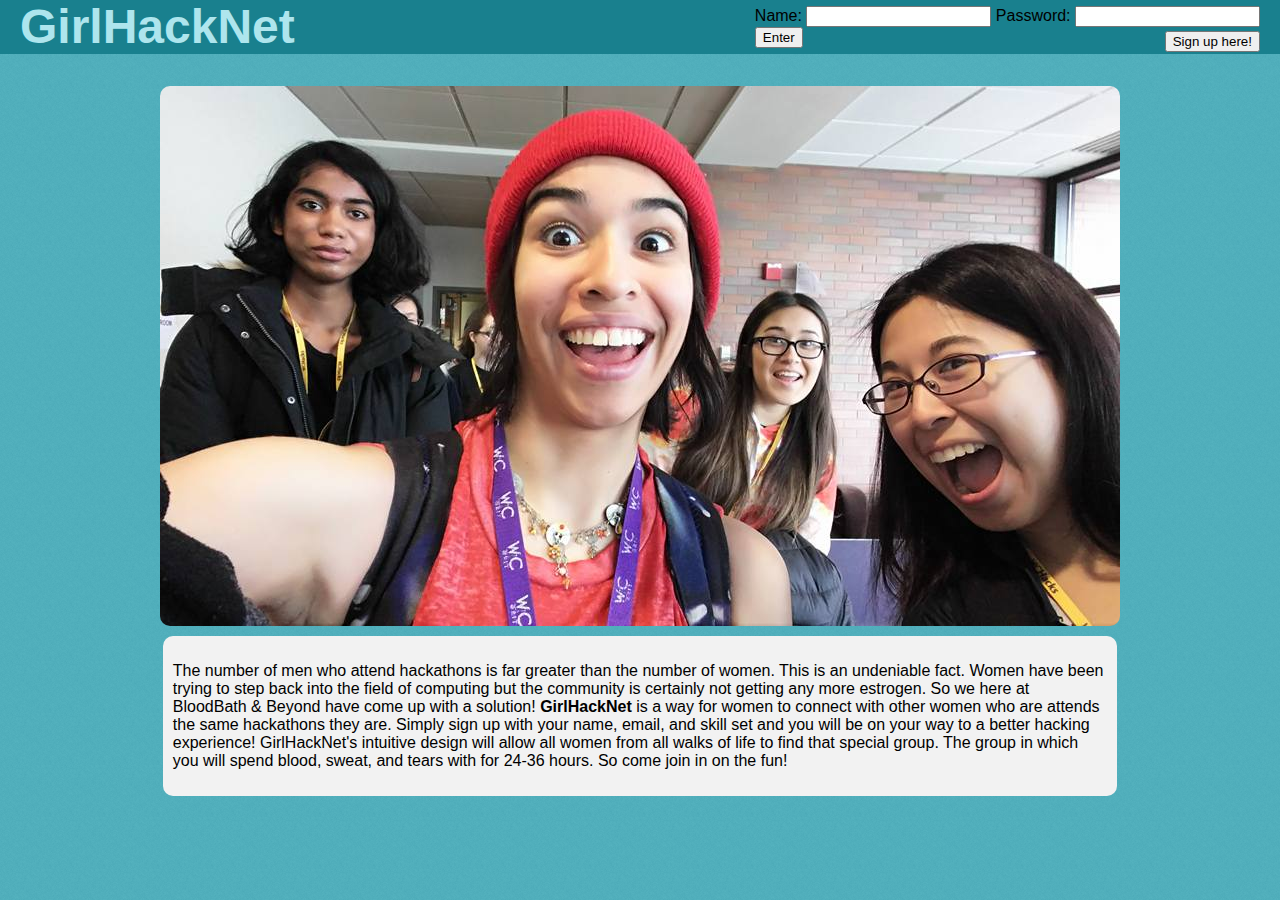
==== index.html @ 1e01b3d7 "submit button now goes somewhere now and updated the php code" ====
<!DOCTYPE html>
<html>
<head>
  <meta charset="utf-8">
  <title>GirlHackNet</title>
  <link rel="stylesheet" type="text/css" href="css/style.css">
  <link rel="icon" href="imgs/miniLogo.jpg" type="image/jpg" sizes="16x16">
  <script src="js/popup.js"></script>
</head>
<body>
  <div id='header'>
    <!-- <img src='logo.jpg' id='logo' alt='GirlHackNet'> -->
    <h1 id='logo'>GirlHackNet</h1>
    <form id='logInForm'>
      Name: <input type='text' name='accName'></input>
      Password: <input type='password' name='accPassword'></input>
      <br>
      <input type='submit' name='logInSubmit' value="Enter">
    </form>
    <button id='signup' onclick='div_show()'>Sign up here!</button>
  </div>
  <div id='main'>
    <div id='pop-up'>
      <form action="#" id="popForm" method="post" name="form">
        <h2>Join GirlHackNet Today!</h2>
        <hr>
        First Name:
        <input id="fname" name="fname" placeholder="First Name" type="text">
        <br>
        Last Name:
        <input id="lname" name="lname" placeholder="Last Name" type="text">
        <br>
        Password:
        <input id="password" name="password" placeholder="Password" type="password">
        <br>
        Confirm Password:
        <input id="confirm" name="confirm" placeholder="Confirm Password" type="password">
        <br>
        Email:
        <input id="email" name="email" placeholder="Email" type="text">
        <br>
        Bio:
        <textarea rows="4" cols="50"></textarea>
        <br>
        School:
        <input id="school" name="school" placeholder="School" type="text">
        <br>
        <input type="radio" name="c-hs" value="college">College<br>
        <input type="radio" name="c-hs" value="highschool">High School
        <br>
        Skills <span id='skillsSpan' style='font-size: 10pt; font-style: italic;'>ie Java,C++,Python,JSON (No spaces please!)</span>:
        <textarea rows="4" cols="50"></textarea>
        <br>
        <input type='submit' href="javascript:%20check_empty()" value="Submit">
        <button onclick ="div_hide()">Cancel</button>
      </form>
    </div>
    <div id='imgBanner'>
      <img class="img" src="imgs/coolGals1.jpg">
    </div>
    <div id='info'>
      <p>
        The number of men who attend hackathons is far greater than the number of women.
        This is an undeniable fact. Women have been trying to step back into the field of computing
        but the community is certainly not getting any more estrogen. So we here at BloodBath & Beyond have come up with a solution!
        <strong>GirlHackNet</strong> is a way for women to connect with other women who are attends the same hackathons they are.
        Simply sign up with your name, email, and skill set and you will be on your way to a better hacking experience!
        GirlHackNet's intuitive design will allow all women from all walks of life to find that special group.
        The group in which you will spend blood, sweat, and tears with for 24-36 hours.
        So come join in on the fun!
        </p>
    </div>
  </div>
</body>
</html>
---- css/style.css ----
/*
Colors:
  base:#51afbc
  #AEE5ED
  #7ACCD7
  #32929F
  #19808E
  */
body{
  background-image: url('../imgs/newTexture.png');
  font-family: Tahoma, Geneva, sans-serif;
  margin: 0;
  padding: 0;
}
img{
  display:block;
  width:75%;
  margin:0 auto;
  border-radius: 10px;
}
#signup{
  margin-top: 2px;
}
#imgBanner{
  width:100%;
}
#logo{
  font-size: 3em;
  color:#AEE5ED;
  margin-left: 20px;
  /*-webkit-text-stroke: 2px #32929F; */
}
#header{
  margin-top: -33px;
  width:100%;
  padding-right:10px;
  background-color: #19808E;
}
#logInForm{
  margin-top:-80px;
  float:right;
  display:inline;
  margin-right: 20px;
}
#signup{
  margin-top:-55px;
  float:right;
  text-align:inline;
  margin-right: 20px;
}
#info{
  width:73%;
  margin: 10px auto;
  padding: 10px;
  /* border: 2px solid black; */
  border-radius: 10px;
  background-color: #f2f2f2;
}
#pop-up{
  display:none;
  position: absolute;
  top: 50%;
  left: 50%;
  -webkit-transform: translate(-50%, -50%);
  transform: translate(-50%, -50%);
  background-color: #AEE5ED;
  margin:0 auto;
  border-radius: 10px;
  width:35%;
  padding:5px 10px;
  text-align: left;
}
h2{
  text-align: center;
}
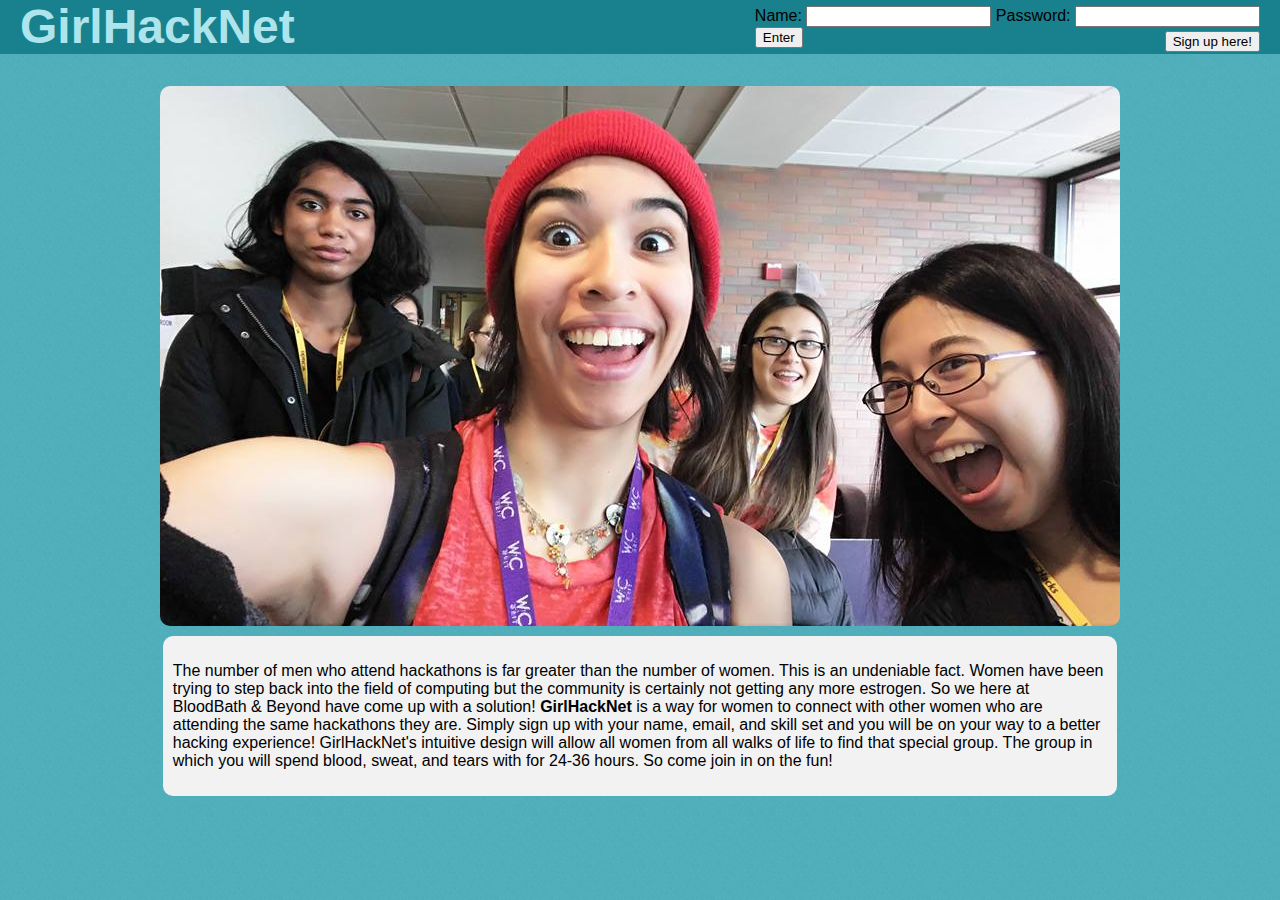
==== commit 84de38e6: "trying out some stuff" ====
--- a/index.html
+++ b/index.html
@@ -63,7 +63,7 @@
         The number of men who attend hackathons is far greater than the number of women.
         This is an undeniable fact. Women have been trying to step back into the field of computing
         but the community is certainly not getting any more estrogen. So we here at BloodBath & Beyond have come up with a solution!
-        <strong>GirlHackNet</strong> is a way for women to connect with other women who are attends the same hackathons they are.
+        <strong>GirlHackNet</strong> is a way for women to connect with other women who are attending the same hackathons they are.
         Simply sign up with your name, email, and skill set and you will be on your way to a better hacking experience!
         GirlHackNet's intuitive design will allow all women from all walks of life to find that special group.
         The group in which you will spend blood, sweat, and tears with for 24-36 hours.
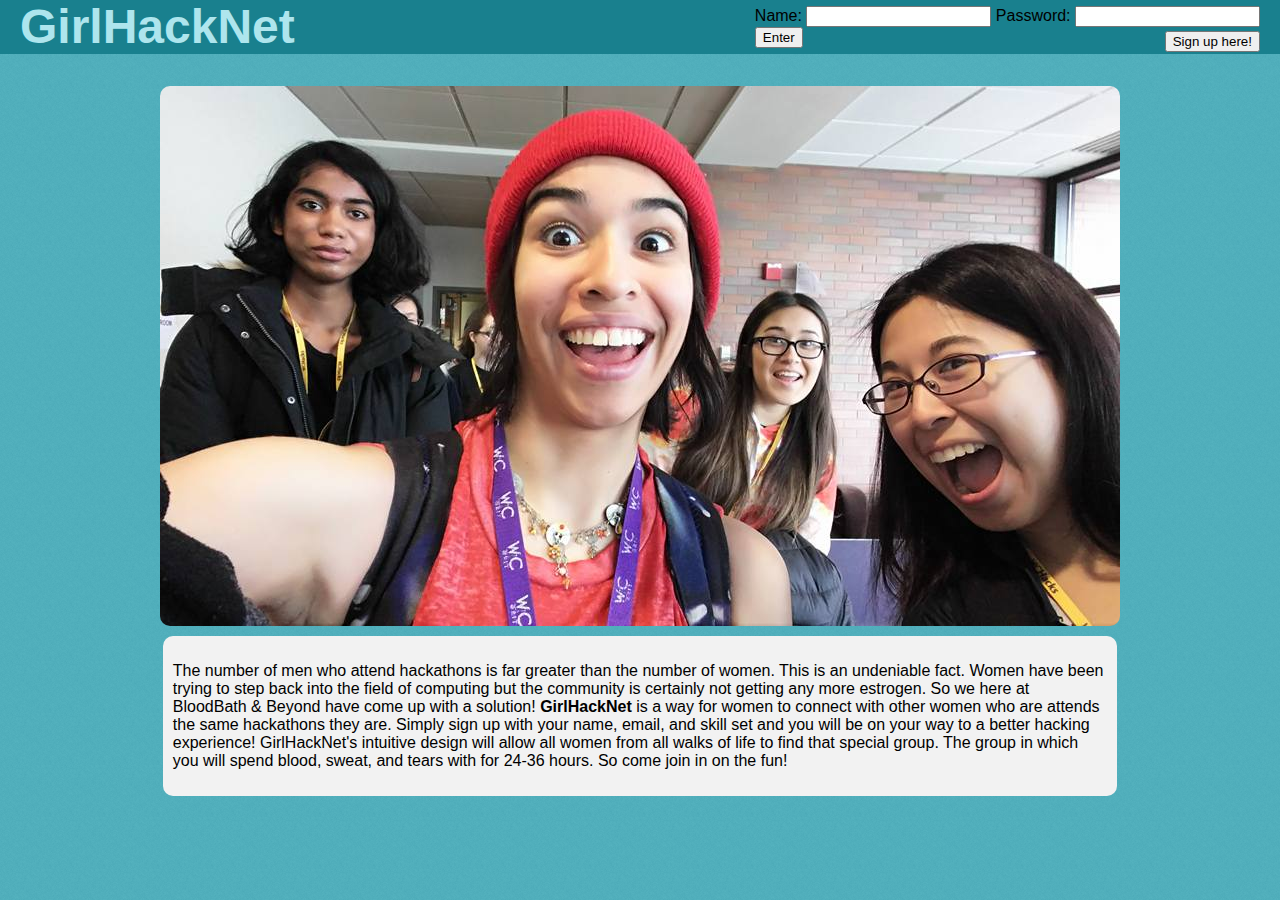
==== commit a34452c0: "Merge remote-tracking branch 'origin/master'" ====
--- a/index.html
+++ b/index.html
@@ -63,7 +63,7 @@
         The number of men who attend hackathons is far greater than the number of women.
         This is an undeniable fact. Women have been trying to step back into the field of computing
         but the community is certainly not getting any more estrogen. So we here at BloodBath & Beyond have come up with a solution!
-        <strong>GirlHackNet</strong> is a way for women to connect with other women who are attending the same hackathons they are.
+        <strong>GirlHackNet</strong> is a way for women to connect with other women who are attends the same hackathons they are.
         Simply sign up with your name, email, and skill set and you will be on your way to a better hacking experience!
         GirlHackNet's intuitive design will allow all women from all walks of life to find that special group.
         The group in which you will spend blood, sweat, and tears with for 24-36 hours.
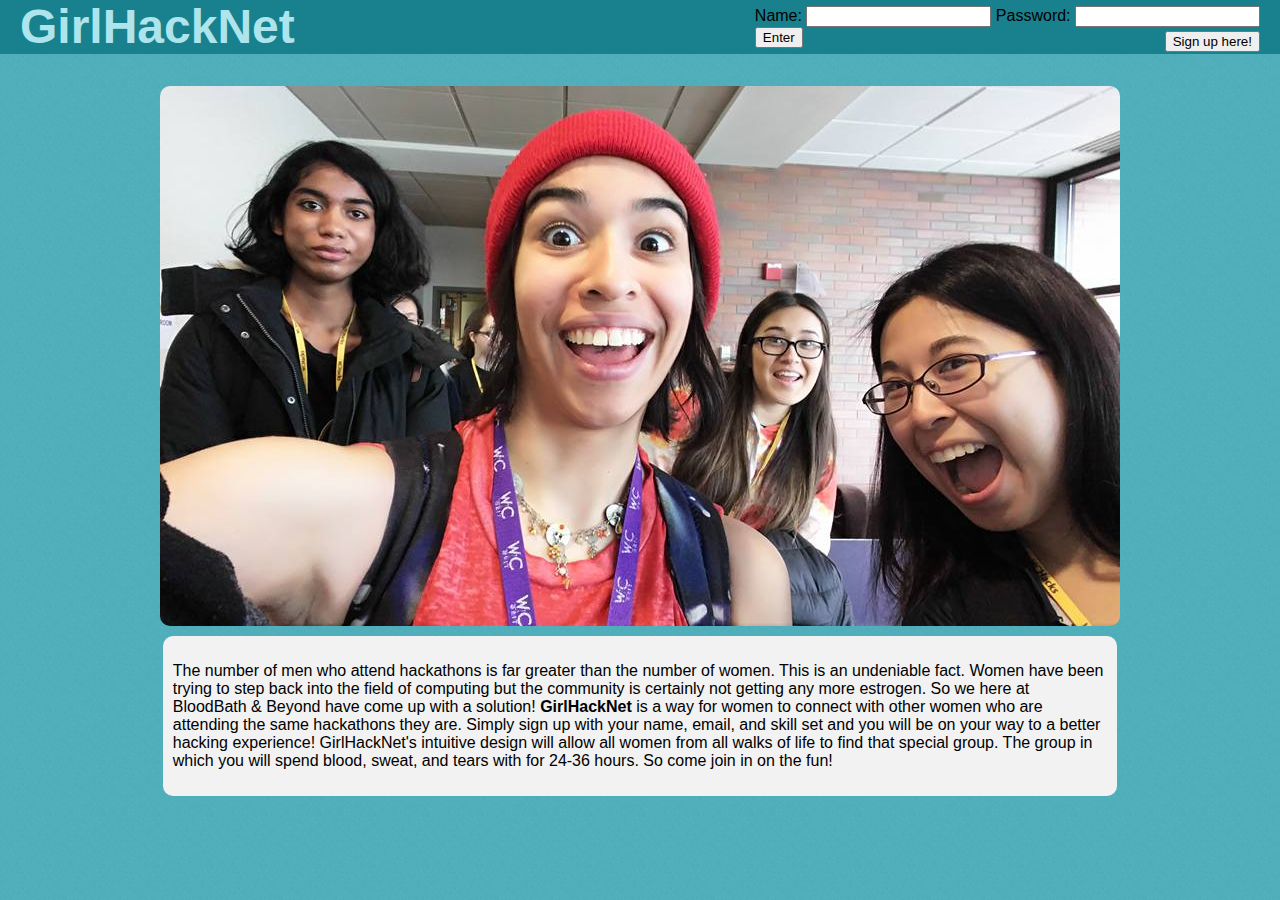
==== commit 43dc74d0: "Merge branch 'master' of https://github.com/TeamBloodBathAndBeyond/GirlHackNet" ====
--- a/index.html
+++ b/index.html
@@ -63,7 +63,7 @@
         The number of men who attend hackathons is far greater than the number of women.
         This is an undeniable fact. Women have been trying to step back into the field of computing
         but the community is certainly not getting any more estrogen. So we here at BloodBath & Beyond have come up with a solution!
-        <strong>GirlHackNet</strong> is a way for women to connect with other women who are attends the same hackathons they are.
+        <strong>GirlHackNet</strong> is a way for women to connect with other women who are attending the same hackathons they are.
         Simply sign up with your name, email, and skill set and you will be on your way to a better hacking experience!
         GirlHackNet's intuitive design will allow all women from all walks of life to find that special group.
         The group in which you will spend blood, sweat, and tears with for 24-36 hours.
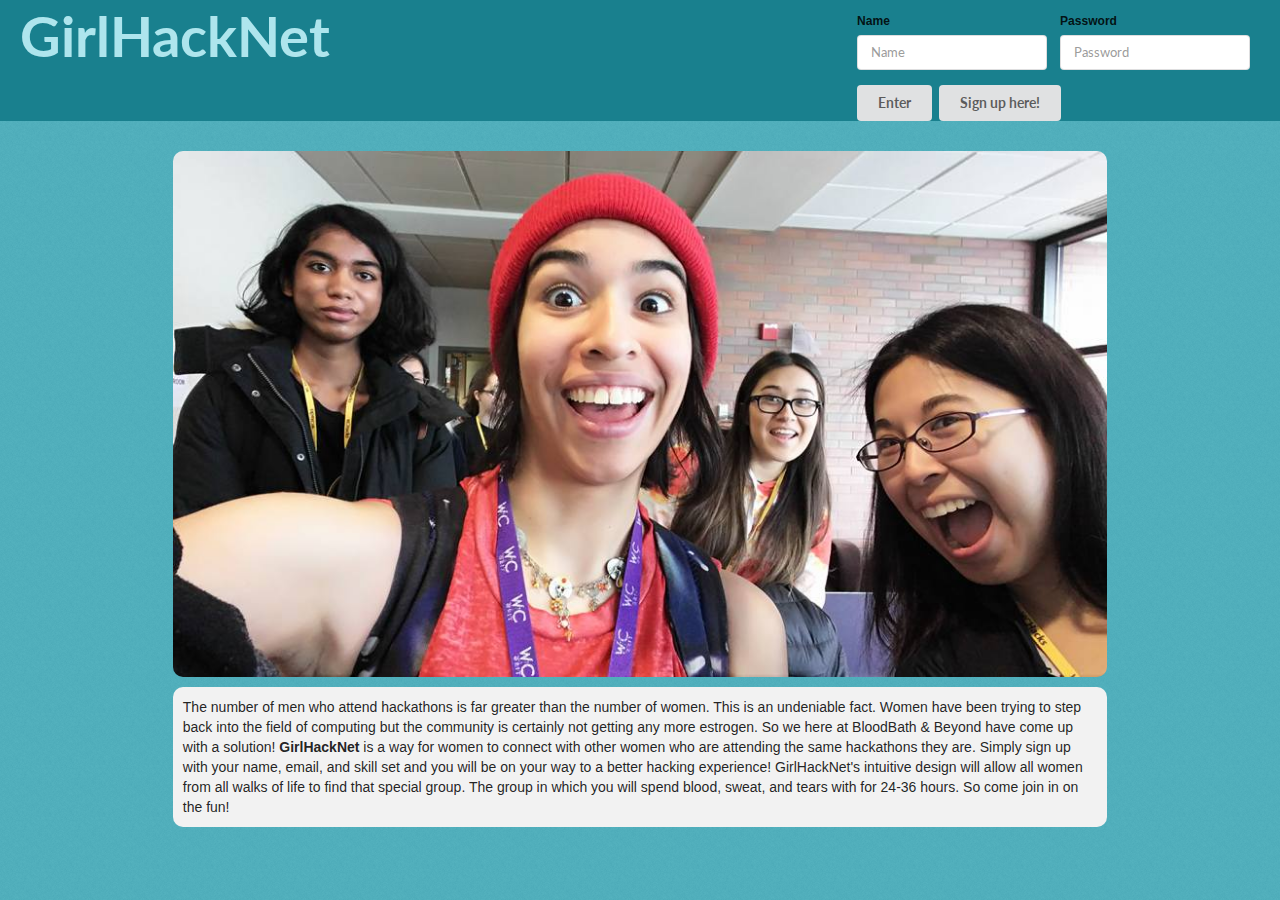
==== commit 15502d4f: "CSS and new styling commits" ====
--- a/index.html
+++ b/index.html
@@ -3,25 +3,35 @@
 <head>
   <meta charset="utf-8">
   <title>GirlHackNet</title>
+  <link rel="stylesheet" type="text/css" href="css/semantic.min.css">
   <link rel="stylesheet" type="text/css" href="css/style.css">
   <link rel="icon" href="imgs/miniLogo.jpg" type="image/jpg" sizes="16x16">
   <script src="js/popup.js"></script>
+  <script src="js/semantic.min.js"></script>
 </head>
 <body>
   <div id='header'>
     <!-- <img src='logo.jpg' id='logo' alt='GirlHackNet'> -->
     <h1 id='logo'>GirlHackNet</h1>
-    <form id='logInForm'>
-      Name: <input type='text' name='accName'></input>
-      Password: <input type='password' name='accPassword'></input>
-      <br>
-      <input type='submit' name='logInSubmit' value="Enter">
+    <form id='logInForm' class='ui form small'>
+      <div class="fields">
+        <div class="field">
+          <label>Name</label>
+          <input type="text" placeholder="Name" name='accName'>
+        </div>
+        <div class="field">
+          <label>Password</label>
+          <input type="password" placeholder="Password" name='accPassword'>
+        </div>
+      </div>
+      <input type='submit' class='ui button' id='logInSubmit' name='logInSubmit' value="Enter">
+      <button class='ui button' tabindex="0" id='signup' onclick='div_show()'>Sign up here!</button>
     </form>
-    <button id='signup' onclick='div_show()'>Sign up here!</button>
+
   </div>
   <div id='main'>
     <div id='pop-up'>
-      <form action="#" id="popForm" method="post" name="form">
+      <form action="#" id="popForm" class='ui form small' method="post" name="form">
         <h2>Join GirlHackNet Today!</h2>
         <hr>
         First Name:
@@ -40,19 +50,19 @@
         <input id="email" name="email" placeholder="Email" type="text">
         <br>
         Bio:
-        <textarea rows="4" cols="50"></textarea>
+        <textarea rows="4" cols="25"></textarea>
         <br>
         School:
         <input id="school" name="school" placeholder="School" type="text">
         <br>
-        <input type="radio" name="c-hs" value="college">College<br>
-        <input type="radio" name="c-hs" value="highschool">High School
+        <input type="radio" name="c-hs" value="college"> College<br>
+        <input type="radio" name="c-hs" value="highschool"> High School
         <br>
         Skills <span id='skillsSpan' style='font-size: 10pt; font-style: italic;'>ie Java,C++,Python,JSON (No spaces please!)</span>:
-        <textarea rows="4" cols="50"></textarea>
+        <textarea rows="4" cols="25" style='margin-bottom:10px;'></textarea>
         <br>
-        <input type='submit' href="javascript:%20check_empty()" value="Submit">
-        <button onclick ="div_hide()">Cancel</button>
+        <input type='submit' href="javascript:%20check_empty()" class='ui button small' value="Submit">
+        <button onclick ="div_hide()" class='ui button small'>Cancel</button>
       </form>
     </div>
     <div id='imgBanner'>
@@ -68,7 +78,7 @@
         GirlHackNet's intuitive design will allow all women from all walks of life to find that special group.
         The group in which you will spend blood, sweat, and tears with for 24-36 hours.
         So come join in on the fun!
-        </p>
+      </p>
     </div>
   </div>
 </body>
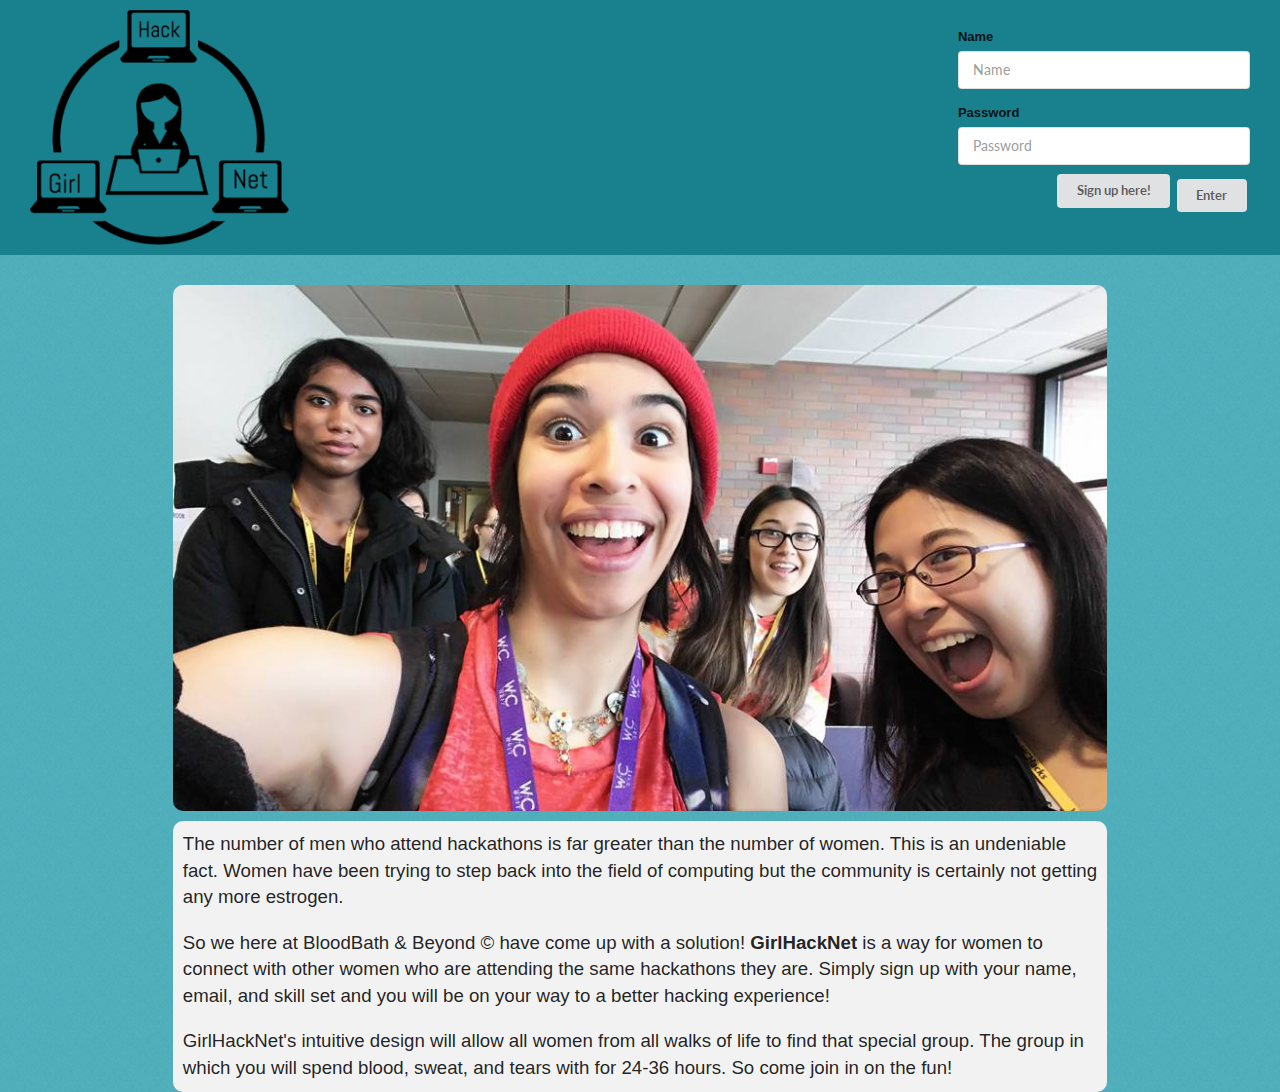
==== commit e717c37c: "More stylelizing" ====
--- a/index.html
+++ b/index.html
@@ -6,28 +6,27 @@
   <link rel="stylesheet" type="text/css" href="css/semantic.min.css">
   <link rel="stylesheet" type="text/css" href="css/style.css">
   <link rel="icon" href="imgs/miniLogo.jpg" type="image/jpg" sizes="16x16">
+  <!-- <script src="js/semantic.min.js"></script> -->
   <script src="js/popup.js"></script>
-  <script src="js/semantic.min.js"></script>
 </head>
 <body>
   <div id='header'>
-    <!-- <img src='logo.jpg' id='logo' alt='GirlHackNet'> -->
-    <h1 id='logo'>GirlHackNet</h1>
-    <form id='logInForm' class='ui form small'>
-      <div class="fields">
-        <div class="field">
-          <label>Name</label>
-          <input type="text" placeholder="Name" name='accName'>
-        </div>
-        <div class="field">
-          <label>Password</label>
-          <input type="password" placeholder="Password" name='accPassword'>
-        </div>
+    <a href='index.html'>
+      <img src='imgs/logo.png' id='logo' alt='GirlHackNet'>
+    </a>
+    <!-- <h1 id='logo'>GirlHackNet</h1> -->
+    <form id='logInForm' class='ui form'>
+      <div class="field">
+        <label>Name</label>
+        <input type="text" placeholder="Name" name='accName'>
       </div>
-      <input type='submit' class='ui button' id='logInSubmit' name='logInSubmit' value="Enter">
-      <button class='ui button' tabindex="0" id='signup' onclick='div_show()'>Sign up here!</button>
+      <div class="field">
+        <label>Password</label>
+        <input type="password" placeholder="Password" name='accPassword'>
+      </div>
+      <input type='submit' class='ui button small' id='logInSubmit' name='logInSubmit' value="Enter">
     </form>
-
+    <button class='ui button small' id='signup' onclick='div_show()'>Sign up here!</button>
   </div>
   <div id='main'>
     <div id='pop-up'>
@@ -72,9 +71,14 @@
       <p>
         The number of men who attend hackathons is far greater than the number of women.
         This is an undeniable fact. Women have been trying to step back into the field of computing
-        but the community is certainly not getting any more estrogen. So we here at BloodBath & Beyond have come up with a solution!
+        but the community is certainly not getting any more estrogen.
+      </p>
+      <p>
+        So we here at BloodBath & Beyond © have come up with a solution!
         <strong>GirlHackNet</strong> is a way for women to connect with other women who are attending the same hackathons they are.
         Simply sign up with your name, email, and skill set and you will be on your way to a better hacking experience!
+      </p>
+      <p>
         GirlHackNet's intuitive design will allow all women from all walks of life to find that special group.
         The group in which you will spend blood, sweat, and tears with for 24-36 hours.
         So come join in on the fun!
--- a/css/style.css
+++ b/css/style.css
@@ -19,6 +19,9 @@
   margin-top: 30px;
   border-radius: 10px;
 }
+p{
+  font-size: 14pt;
+}
 #signup{
   margin-top: 2px;
 }
@@ -26,34 +29,36 @@
   width:100%;
 }
 #logo{
-  font-size: 4em;
-  color:#AEE5ED;
+  /*font-size: 4em;*/
+  width:22%;
+  /*background-color: #AEE5ED;*/
   margin-left: 20px;
+  margin-top: 0px;
+  padding: 10px;
   /*-webkit-text-stroke: 2px #32929F; */
 }
 #header{
   /*margin-top: -33px;*/
   width:100%;
-  padding-bottom: 35px;
   padding-right:10px;
   background-color: #19808E;
 }
 #logInForm{
-  margin-top:-75px;
+  width:23%;
+  margin-top:-18%;
   float:right;
   display:inline;
   margin-right: 20px;
 }
-/*#signup{
-  margin-top:-5px;
+/*This code is bad and i should feel bad but idk how to fix.*/
+#signup{
   float:right;
-  margin-right: -210px;
-}*/
-/*#logInSubmit{
-  margin-top:10px;
-  margin-right: 120px;
+  margin-right: 100px;
+  margin-top: -6.4%;
+}
+#logInSubmit{
   float:right;
-}*/
+}
 #info{
   width:73%;
   margin: 10px auto;
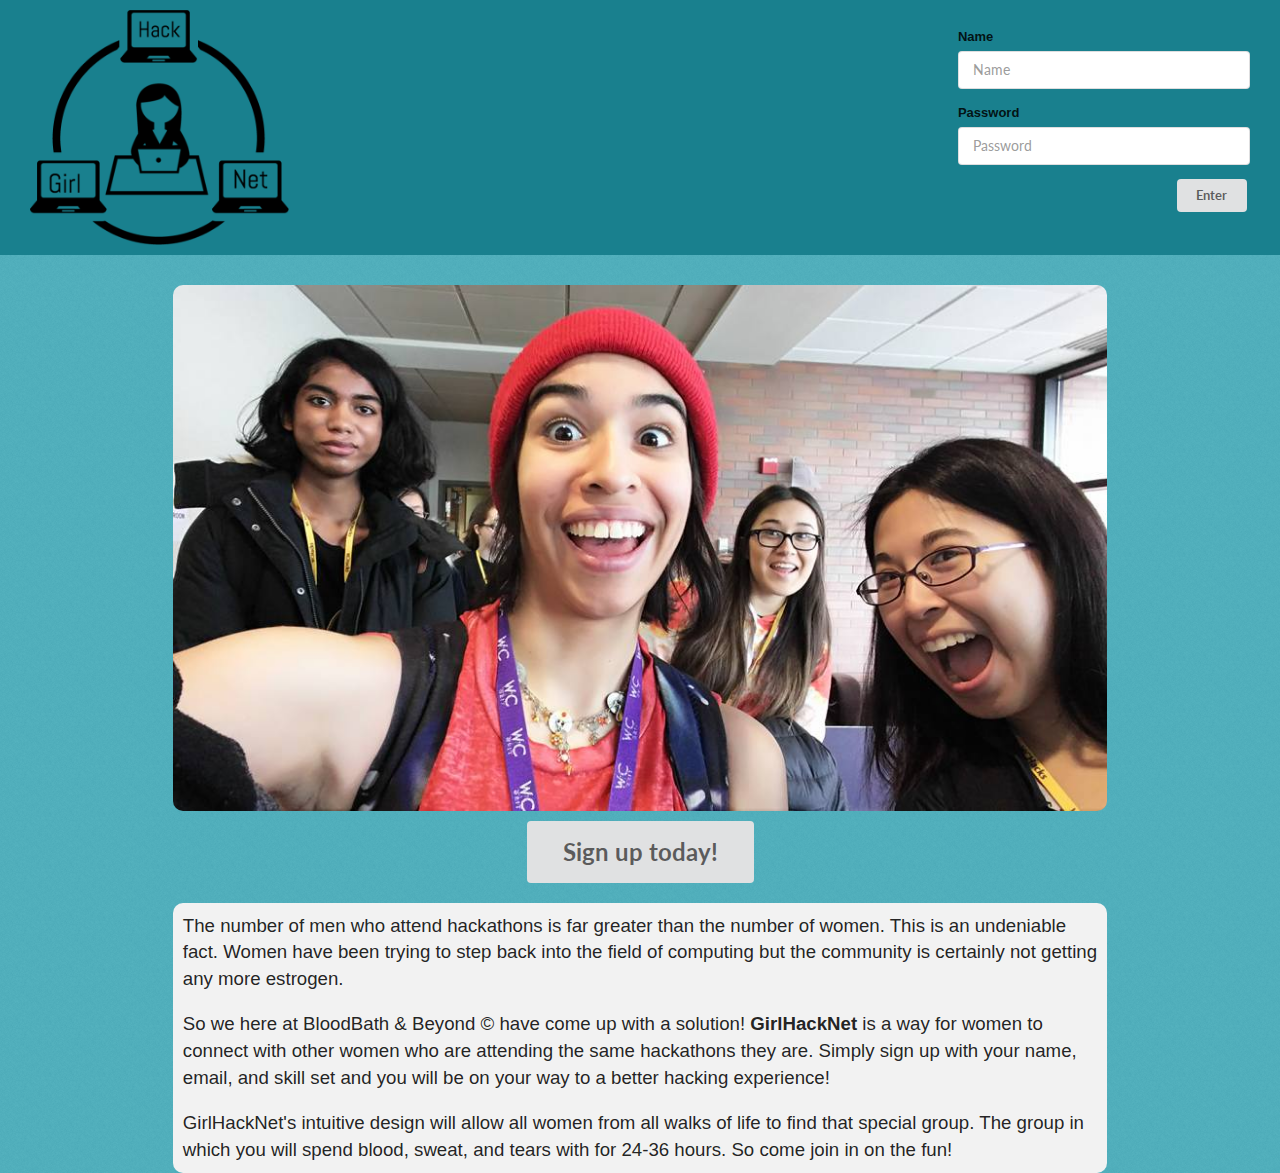
==== commit 16fba8e7: "fixed a button issue" ====
--- a/index.html
+++ b/index.html
@@ -26,7 +26,6 @@
       </div>
       <input type='submit' class='ui button small' id='logInSubmit' name='logInSubmit' value="Enter">
     </form>
-    <button class='ui button small' id='signup' onclick='div_show()'>Sign up here!</button>
   </div>
   <div id='main'>
     <div id='pop-up'>
@@ -66,6 +65,7 @@
     </div>
     <div id='imgBanner'>
       <img class="img" src="imgs/coolGals1.jpg">
+          <button class='ui button massive' id='signup' onclick='div_show()'>Sign up today!</button>
     </div>
     <div id='info'>
       <p>
--- a/css/style.css
+++ b/css/style.css
@@ -23,10 +23,12 @@
   font-size: 14pt;
 }
 #signup{
-  margin-top: 2px;
+  margin: 10px auto;
 }
 #imgBanner{
   width:100%;
+  display:inline-block;
+  text-align: center;
 }
 #logo{
   /*font-size: 4em;*/
@@ -51,11 +53,6 @@
   margin-right: 20px;
 }
 /*This code is bad and i should feel bad but idk how to fix.*/
-#signup{
-  float:right;
-  margin-right: 100px;
-  margin-top: -6.4%;
-}
 #logInSubmit{
   float:right;
 }
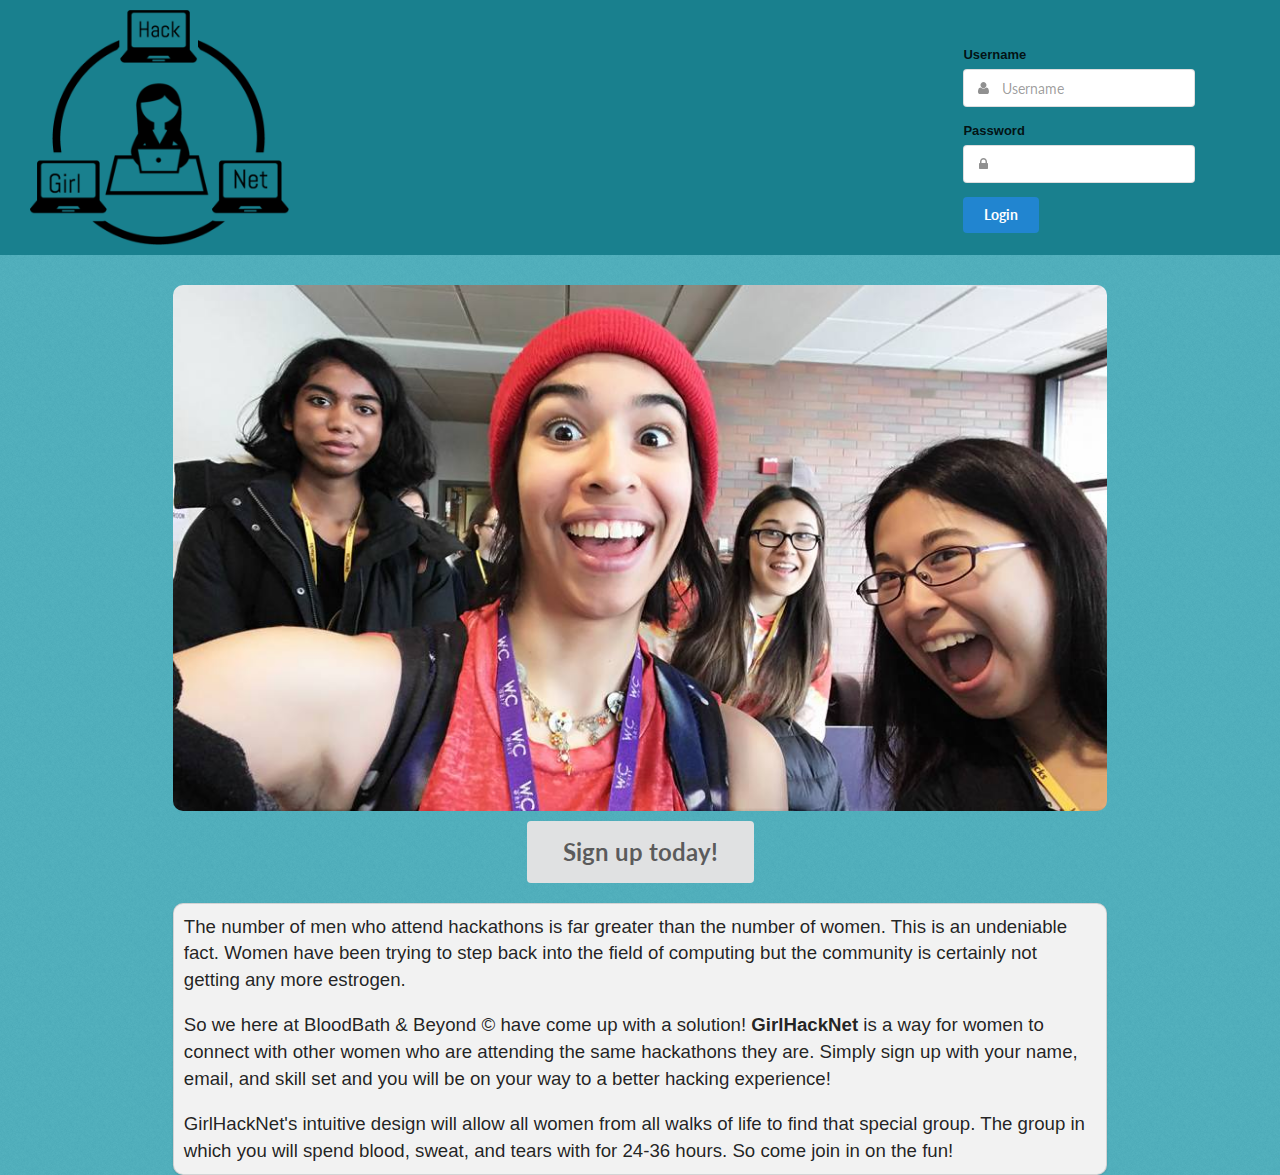
==== commit a658ff2b: "Created testHack.html" ====
--- a/index.html
+++ b/index.html
@@ -2,7 +2,7 @@
 <html>
 <head>
   <meta charset="utf-8">
-  <title>GirlHackNet</title>
+  <title>GirlHackNet - Home</title>
   <link rel="stylesheet" type="text/css" href="css/semantic.min.css">
   <link rel="stylesheet" type="text/css" href="css/style.css">
   <link rel="icon" href="imgs/miniLogo.jpg" type="image/jpg" sizes="16x16">
@@ -15,75 +15,94 @@
       <img src='imgs/logo.png' id='logo' alt='GirlHackNet'>
     </a>
     <!-- <h1 id='logo'>GirlHackNet</h1> -->
-    <form id='logInForm' class='ui form'>
+    <!-- <form id='logInForm' class='ui form'>
+    <div class="field">
+    <label>Name</label>
+    <input type="text" placeholder="Name" name='accName'>
+  </div>
+  <div class="field">
+  <label>Password</label>
+  <input type="password" placeholder="Password" name='accPassword'>
+</div>
+<input type='submit' class='ui button small' id='logInSubmit' name='logInSubmit' value="Enter">
+</form> -->
+<div class="ui middle aligned very relaxed stackable grid" id='logInForm'>
+    <div class="ui form">
       <div class="field">
-        <label>Name</label>
-        <input type="text" placeholder="Name" name='accName'>
+        <label>Username</label>
+        <div class="ui left icon input">
+          <input type="text" placeholder="Username">
+          <i class="user icon"></i>
+        </div>
       </div>
       <div class="field">
         <label>Password</label>
-        <input type="password" placeholder="Password" name='accPassword'>
+        <div class="ui left icon input">
+          <input type="password">
+          <i class="lock icon"></i>
+        </div>
       </div>
-      <input type='submit' class='ui button small' id='logInSubmit' name='logInSubmit' value="Enter">
+      <div class="ui blue submit button">Login</div>
+    </div>
+</div>
+</div>
+<div id='main'>
+  <div id='pop-up'>
+    <form action="#" id="popForm" class='ui form small' method="post" name="form">
+      <h2>Join GirlHackNet Today!</h2>
+      <hr>
+      First Name:
+      <input id="fname" name="fname" placeholder="First Name" type="text">
+      <br>
+      Last Name:
+      <input id="lname" name="lname" placeholder="Last Name" type="text">
+      <br>
+      Password:
+      <input id="password" name="password" placeholder="Password" type="password">
+      <br>
+      Confirm Password:
+      <input id="confirm" name="confirm" placeholder="Confirm Password" type="password">
+      <br>
+      Email:
+      <input id="email" name="email" placeholder="Email" type="text">
+      <br>
+      Bio:
+      <textarea rows="4" cols="25"></textarea>
+      <br>
+      School:
+      <input id="school" name="school" placeholder="School" type="text">
+      <br>
+      <input type="radio" name="c-hs" value="college"> College<br>
+      <input type="radio" name="c-hs" value="highschool"> High School
+      <br>
+      Skills <span id='skillsSpan' style='font-size: 10pt; font-style: italic;'>ie Java,C++,Python,JSON (No spaces please!)</span>:
+      <textarea rows="4" cols="25" style='margin-bottom:10px;'></textarea>
+      <br>
+      <input type='submit' href="javascript:%20check_empty()" class='ui button small' value="Submit">
+      <button onclick ="div_hide()" class='ui button small'>Cancel</button>
     </form>
   </div>
-  <div id='main'>
-    <div id='pop-up'>
-      <form action="#" id="popForm" class='ui form small' method="post" name="form">
-        <h2>Join GirlHackNet Today!</h2>
-        <hr>
-        First Name:
-        <input id="fname" name="fname" placeholder="First Name" type="text">
-        <br>
-        Last Name:
-        <input id="lname" name="lname" placeholder="Last Name" type="text">
-        <br>
-        Password:
-        <input id="password" name="password" placeholder="Password" type="password">
-        <br>
-        Confirm Password:
-        <input id="confirm" name="confirm" placeholder="Confirm Password" type="password">
-        <br>
-        Email:
-        <input id="email" name="email" placeholder="Email" type="text">
-        <br>
-        Bio:
-        <textarea rows="4" cols="25"></textarea>
-        <br>
-        School:
-        <input id="school" name="school" placeholder="School" type="text">
-        <br>
-        <input type="radio" name="c-hs" value="college"> College<br>
-        <input type="radio" name="c-hs" value="highschool"> High School
-        <br>
-        Skills <span id='skillsSpan' style='font-size: 10pt; font-style: italic;'>ie Java,C++,Python,JSON (No spaces please!)</span>:
-        <textarea rows="4" cols="25" style='margin-bottom:10px;'></textarea>
-        <br>
-        <input type='submit' href="javascript:%20check_empty()" class='ui button small' value="Submit">
-        <button onclick ="div_hide()" class='ui button small'>Cancel</button>
-      </form>
-    </div>
-    <div id='imgBanner'>
-      <img class="img" src="imgs/coolGals1.jpg">
-          <button class='ui button massive' id='signup' onclick='div_show()'>Sign up today!</button>
-    </div>
-    <div id='info'>
-      <p>
-        The number of men who attend hackathons is far greater than the number of women.
-        This is an undeniable fact. Women have been trying to step back into the field of computing
-        but the community is certainly not getting any more estrogen.
-      </p>
-      <p>
-        So we here at BloodBath & Beyond © have come up with a solution!
-        <strong>GirlHackNet</strong> is a way for women to connect with other women who are attending the same hackathons they are.
-        Simply sign up with your name, email, and skill set and you will be on your way to a better hacking experience!
-      </p>
-      <p>
-        GirlHackNet's intuitive design will allow all women from all walks of life to find that special group.
-        The group in which you will spend blood, sweat, and tears with for 24-36 hours.
-        So come join in on the fun!
-      </p>
-    </div>
+  <div id='imgBanner'>
+    <img class="img" src="imgs/coolGals1.jpg">
+    <button class='ui button massive' id='signup' onclick='div_show()'>Sign up today!</button>
   </div>
+  <div id='info' class='opening ui segment'>
+    <p>
+      The number of men who attend hackathons is far greater than the number of women.
+      This is an undeniable fact. Women have been trying to step back into the field of computing
+      but the community is certainly not getting any more estrogen.
+    </p>
+    <p>
+      So we here at BloodBath & Beyond © have come up with a solution!
+      <strong>GirlHackNet</strong> is a way for women to connect with other women who are attending the same hackathons they are.
+      Simply sign up with your name, email, and skill set and you will be on your way to a better hacking experience!
+    </p>
+    <p>
+      GirlHackNet's intuitive design will allow all women from all walks of life to find that special group.
+      The group in which you will spend blood, sweat, and tears with for 24-36 hours.
+      So come join in on the fun!
+    </p>
+  </div>
+</div>
 </body>
 </html>
--- a/css/style.css
+++ b/css/style.css
@@ -19,7 +19,7 @@
   margin-top: 30px;
   border-radius: 10px;
 }
-p{
+.opening{
   font-size: 14pt;
 }
 #signup{
@@ -46,11 +46,14 @@
   background-color: #19808E;
 }
 #logInForm{
-  width:23%;
-  margin-top:-18%;
+  width:28%;
+  height:auto;
+  margin-top: -210px;
   float:right;
-  display:inline;
-  margin-right: 20px;
+}
+#divider{
+  margin-top: -230px;
+  padding-bottom:20px;
 }
 /*This code is bad and i should feel bad but idk how to fix.*/
 #logInSubmit{
@@ -67,7 +70,7 @@
 #pop-up{
   display:none;
   position: absolute;
-  top: 50%;
+  top: 80%;
   left: 50%;
   -webkit-transform: translate(-50%, -50%);
   transform: translate(-50%, -50%);
@@ -81,3 +84,11 @@
 h2{
   text-align: center;
 }
+#hack-main{
+  margin: 20px;
+  display: block;
+}
+#outerSeg{
+  width:50%;
+  margin:0 auto;
+}
